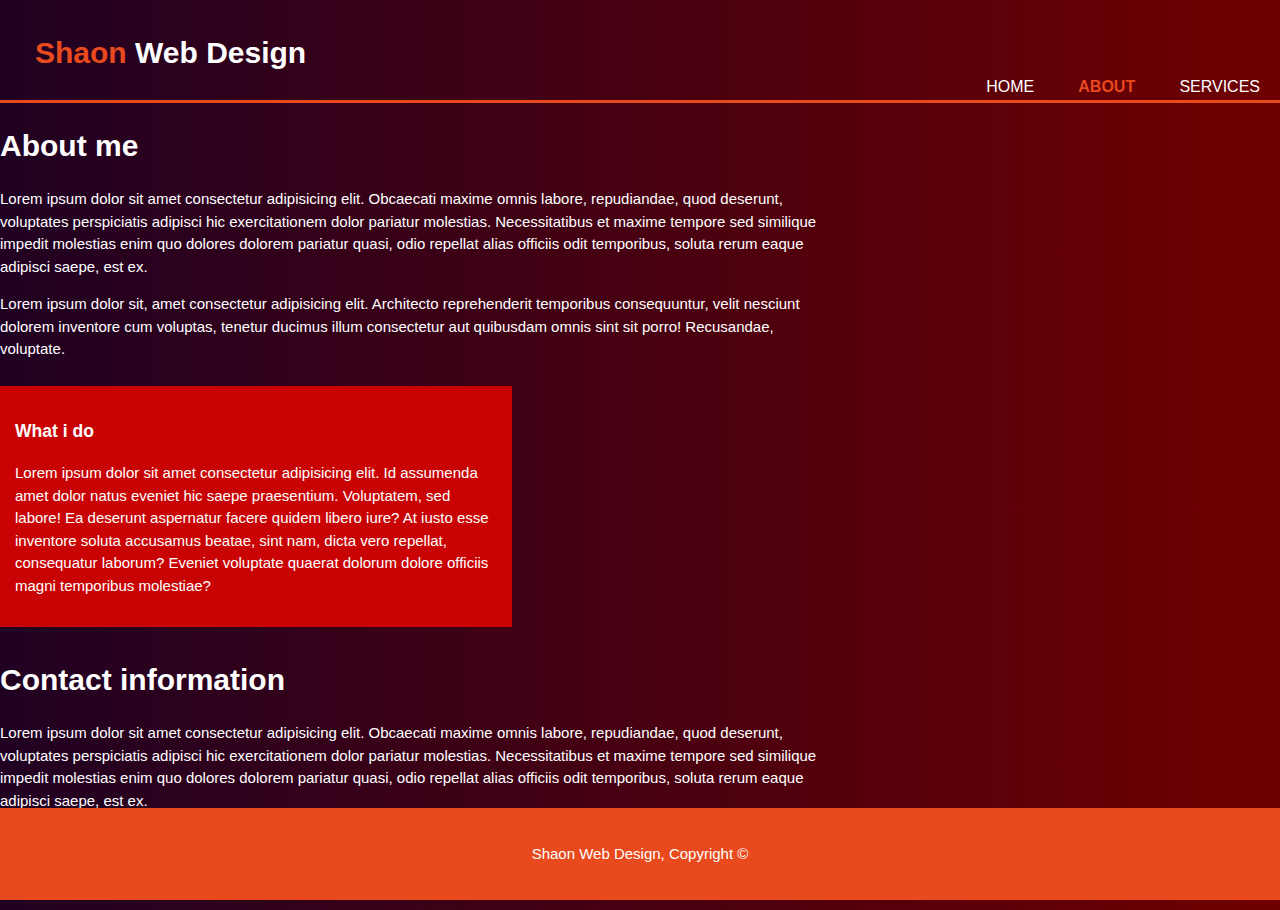
==== about.html @ cf0b405e "Update upload" ====
<!DOCTYPE html>
<html lang="en">
<head>
    <meta charset="UTF-8">
    <meta name="viewport" content="width=device-width">
    <meta http-equiv="X-UA-Compatible" content="ie=edge">
    <title>About</title>
    <link rel="stylesheet" href="css/style.css">
</head>
<body>
    <header> 
        <div class="container">
            <div id="branding">
                <h1><span class="highlight">Shaon</span> Web Design</h1>
            </div>
            <nav>
                <ul >
                    <li><a href="index.html">Home</a></li>
                    <li class="current"><a href="about.html">About</a></li>
                    <li><a href="services.html">Services</a></li>
                </ul>
            </nav>
        </div>
    </header>

   <section id="main">
        <div class="container">
        <article id="main-col">
            <h1 class="page-title">About me</h1>
            <p>
                Lorem ipsum dolor sit amet consectetur adipisicing elit. Obcaecati maxime omnis labore, repudiandae, quod deserunt, voluptates perspiciatis adipisci hic exercitationem dolor pariatur molestias. Necessitatibus et maxime tempore sed similique impedit molestias enim quo dolores dolorem pariatur quasi, odio repellat alias officiis odit temporibus, soluta rerum eaque adipisci saepe, est ex.
            </p>
            
            <p>
                Lorem ipsum dolor sit, amet consectetur adipisicing elit. Architecto reprehenderit temporibus consequuntur, velit nesciunt dolorem inventore cum voluptas, tenetur ducimus illum consectetur aut quibusdam omnis sint sit porro! Recusandae, voluptate.
            </p>
        </article>

        <aside id="sidebar">
            <div class="dark">
            <h3>What i do</h3>
            <p>Lorem ipsum dolor sit amet consectetur adipisicing elit. Id assumenda amet dolor natus eveniet hic saepe praesentium. Voluptatem, sed labore! Ea deserunt aspernatur facere quidem libero iure? At iusto esse inventore soluta accusamus beatae, sint nam, dicta vero repellat, consequatur laborum? Eveniet voluptate quaerat dolorum dolore officiis magni temporibus molestiae?</p>
            </div>
        </aside>

        </div>
    </section>
    
        
    <section id="main">
        <div class="container">
            <article id="main-col">
                <h1 class="page-title">Contact information</h1>
                <p>
                    Lorem ipsum dolor sit amet consectetur adipisicing elit. Obcaecati maxime omnis labore, repudiandae, quod deserunt, voluptates perspiciatis adipisci hic exercitationem dolor pariatur molestias. Necessitatibus et maxime tempore sed similique impedit molestias enim quo dolores dolorem pariatur quasi, odio repellat alias officiis odit temporibus, soluta rerum eaque adipisci saepe, est ex.
                </p>
                
                <p>
                    Lorem ipsum dolor sit, amet consectetur adipisicing elit. Architecto reprehenderit temporibus consequuntur, velit nesciunt dolorem inventore cum voluptas, tenetur ducimus illum consectetur aut quibusdam omnis sint sit porro! Recusandae, voluptate.
                </p>
            </article>
        </div>
    </section>

    <footer>
        <p>Shaon Web Design, Copyright &copy;</p>
    </footer>
</body>
</html>
---- css/style.css ----
body{
    /*font-family:  Arial, Helvetica, sans-serif;
    font-size: 15px;
    line-height: 1.5;
    Amount of space between each line*/

    font: 15px/1.5 Arial, Helvetica, sans-serif; /*Same as the lines above*/
    color: white;
    padding: 0; /*Pushes content to the side*/
    margin: 0;
    background: #200122;  /* fallback for old browsers */
    background: -webkit-linear-gradient(to left, #6f0000, #200122);  /* Chrome 10-25, Safari 5.1-6 */
    background: linear-gradient(to left, #6f0000, #200122); /* W3C, IE 10+/ Edge, Firefox 16+, Chrome 26+, Opera 12+, Safari 7+ */
    

}

/* Global */
.conatiner{
    width: 80%;
    margin: auto; /*Movies content to middle*/
    overflow: hidden;/*If something goes outside of a div, it becomes hidden instead of a scrollbar*/
}
header ul{ /* Unordered list in header*/
    margin: 0;
    padding: 0;
}

.button_1{
    height: 38px;
    background: #e8491d;
    border:0;
    padding-left: 20px;
    padding-right: 20px;
    color: #ffffff;
}

.textanimate{
    width: 100%;
    height: auto;
}

.dark{
    padding: 15px;
    background: #c90303;
    color: #ffffff;
    margin-top: 10px;
    margin-bottom: 10px;
}

/* Header */
header{
    color: #ffffff;
    padding-top: 30px;
    min-height: 70px; /*When the screen is smaller, the header adjust*/
    border-bottom: #e8491d 3px solid; /**/ 
}

header a{ /*All ahref elements in the header*/
    color: #ffffff;
    text-decoration: none;
    text-transform: uppercase;
    font-size: 16px;
}

header li{
    display: inline; /* List item stays next to each other*/
    padding: 0 20px 0 20px;
}

header #branding h1{
   margin: 0;
    margin-left: 35px;

}

header nav{ 
    float: right; /* Moves navigation to the right side of the page*/

}

header .highlight , header .current a{ /*Highlight the span in the header. Changes color on current page*/
    color: #e8491d;
    font-weight: bold;

}

header a:hover{ /*When hovering over an a element*/
    color: #cccccc;
    font-weight: bold;
}


/* Showcase */


#showcase{

    min-height: 400px;
    padding-top: 10px;
    text-align: right;
}
#showcase img{
    float: left;
    margin-top: -1px;
    padding-left: 14px;
    border-radius: 25px;
    width: 300px;
    height: 300px;
}

#showcase h1{
    margin-top: 100px;
    font-size: 55px;
    margin-bottom: 10px;
    margin-right: 100px;
}

#showcase p{
    font-size: 20px;
}

/* News Letter */

#newsletter{
    margin-top: -20px;
    padding: 15px;
    color: #ffffff;
    background: #000000;  /* fallback for old browsers */
background: -webkit-linear-gradient(to bottom, #434343, #000000);  /* Chrome 10-25, Safari 5.1-6 */
background: linear-gradient(to bottom, #434343, #000000); /* W3C, IE 10+/ Edge, Firefox 16+, Chrome 26+, Opera 12+, Safari 7+ */


    
    



}

#newsletter form{
    float:left;

}

#newsletter form{
    float:right;
    margin-top: 15px;

}

#newsletter input[type = "email"]{
    padding: 4px;
    height: 25px;
    width: 250px;
}




/* Boxes */

#boxes{
    margin-top: 20px;
    
}

#boxes .box{
    float: left;
    text-align: center;
    width: 30%;
    padding: 10px;


}

#boxes .box img{
    width: 90px;
    border-radius: 5px;
}

/* Side bar */

aside#sidebar{
    float: left;
    width: 40%;
    
}
aside#sidebar .qoute input, aside#sidebar .qoute textarea{
    width: 90px;
    padding: 5px;
}

/* Main-col */

article#main-col{
    float: left;
    width: 65%;
}

footer{
    position: absolute;
    bottom: 0;
    left: 0;
    right: 0;
    padding: 20px;
    margin-top: 20px;
    color: #ffffff;
    background-color: #e8491d;
    text-align: center;
}

/*Text animation*/
#str{ 
    display: block;
    float: right;
    width: 750px;
    padding: 20px;
    height: auto;
    font-family: sans-serif;
    font-size: 40px;
    margin: auto;
    margin-left: 300px;
    color: rgb(255, 255, 255);
    font-weight: bold;
}




/* Media Querries*/

@media (max-width:768px){ /*Tablets screen sizes*/
    header #branding,
    header nav,
    header nav li, 
    #newsletter h1,
    #newsletter form,
    #boxes .box,
    article#main-col,
    aside#sidebar{ /*Remove the float from header*/
        float: none;
        text-align: center;
        width: 100%;

    }
    header{
        padding-bottom: 20px;
    }
    #showcase img{ /* Center Image */
    float: none;
    display: block;
    margin-left: auto;
    margin-right: auto;
   
    }

    #showcase h1{
        margin-top: 40px;
    }

    #newsletter button{
        display: block;
        width: 100%;
    }
    #newsletter form input[type = "email"]{
        margin-bottom: 5px;

    }

    #str{
        font-size: 25px;
       
    }



}
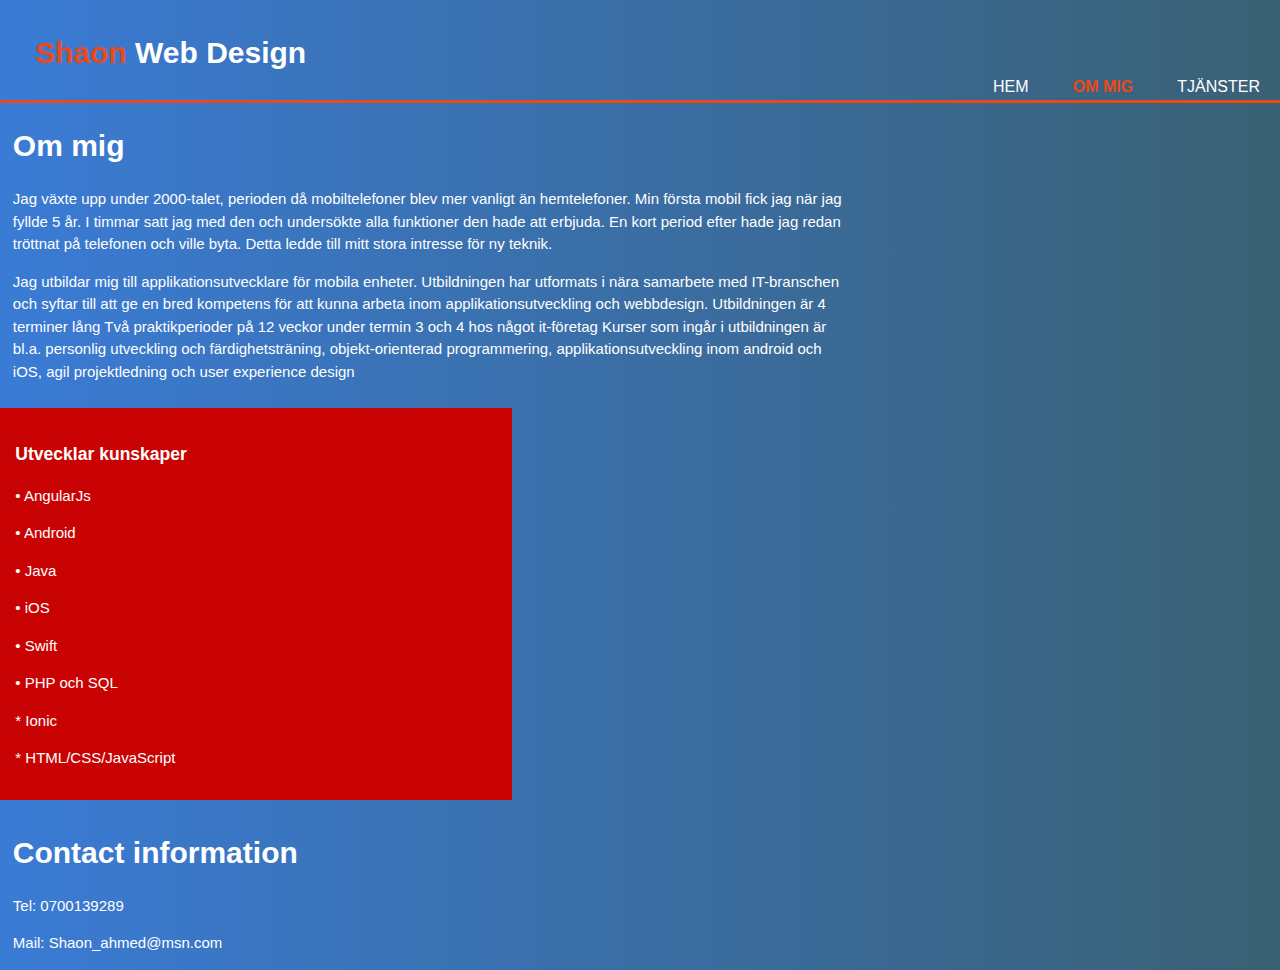
==== commit e587d584: "Design changes" ====
--- a/about.html
+++ b/about.html
@@ -15,9 +15,9 @@
             </div>
             <nav>
                 <ul >
-                    <li><a href="index.html">Home</a></li>
-                    <li class="current"><a href="about.html">About</a></li>
-                    <li><a href="services.html">Services</a></li>
+                    <li><a href="index.html">Hem</a></li>
+                    <li class="current"><a href="about.html">Om mig</a></li>
+                    <li><a href="services.html">Tjänster</a></li>
                 </ul>
             </nav>
         </div>
@@ -26,20 +26,32 @@
    <section id="main">
         <div class="container">
         <article id="main-col">
-            <h1 class="page-title">About me</h1>
+            <h1 class="page-title">Om mig</h1>
             <p>
-                Lorem ipsum dolor sit amet consectetur adipisicing elit. Obcaecati maxime omnis labore, repudiandae, quod deserunt, voluptates perspiciatis adipisci hic exercitationem dolor pariatur molestias. Necessitatibus et maxime tempore sed similique impedit molestias enim quo dolores dolorem pariatur quasi, odio repellat alias officiis odit temporibus, soluta rerum eaque adipisci saepe, est ex.
+                Jag växte upp under 2000-talet, perioden då mobiltelefoner blev mer vanligt än hemtelefoner. Min första mobil fick jag när jag fyllde 5 år. I timmar satt jag med den och undersökte alla funktioner den hade att erbjuda. En kort period efter hade jag redan tröttnat på telefonen och ville byta. Detta ledde till mitt stora intresse för ny teknik.
             </p>
             
             <p>
-                Lorem ipsum dolor sit, amet consectetur adipisicing elit. Architecto reprehenderit temporibus consequuntur, velit nesciunt dolorem inventore cum voluptas, tenetur ducimus illum consectetur aut quibusdam omnis sint sit porro! Recusandae, voluptate.
+                    Jag utbildar mig till applikationsutvecklare för mobila enheter. Utbildningen har utformats i nära samarbete med IT-branschen och syftar till att ge en bred kompetens för att kunna arbeta inom applikationsutveckling och webbdesign. 
+
+                    Utbildningen är 4 terminer lång
+                    Två praktikperioder på 12 veckor under termin 3 och 4 hos något it-företag 
+                    
+                    Kurser som ingår i utbildningen är bl.a. personlig utveckling och färdighetsträning, objekt-orienterad programmering, applikationsutveckling inom android och iOS, agil projektledning och user experience design 
             </p>
         </article>
 
         <aside id="sidebar">
             <div class="dark">
-            <h3>What i do</h3>
-            <p>Lorem ipsum dolor sit amet consectetur adipisicing elit. Id assumenda amet dolor natus eveniet hic saepe praesentium. Voluptatem, sed labore! Ea deserunt aspernatur facere quidem libero iure? At iusto esse inventore soluta accusamus beatae, sint nam, dicta vero repellat, consequatur laborum? Eveniet voluptate quaerat dolorum dolore officiis magni temporibus molestiae?</p>
+            <h3>Utvecklar kunskaper</h3>
+            <p>• AngularJs </p>
+            <p>• Android</p> 
+            <p>• Java</p>   
+            <p>• iOS</p> 
+            <p>• Swift</p> 
+            <p>• PHP och SQL</p> 
+            <p>* Ionic</p> 
+            <p>* HTML/CSS/JavaScript</p> 
             </div>
         </aside>
 
@@ -51,19 +63,14 @@
         <div class="container">
             <article id="main-col">
                 <h1 class="page-title">Contact information</h1>
-                <p>
-                    Lorem ipsum dolor sit amet consectetur adipisicing elit. Obcaecati maxime omnis labore, repudiandae, quod deserunt, voluptates perspiciatis adipisci hic exercitationem dolor pariatur molestias. Necessitatibus et maxime tempore sed similique impedit molestias enim quo dolores dolorem pariatur quasi, odio repellat alias officiis odit temporibus, soluta rerum eaque adipisci saepe, est ex.
-                </p>
+                <p>Tel: 0700139289</p>
+                <p>Mail: Shaon_ahmed@msn.com</p>
                 
-                <p>
-                    Lorem ipsum dolor sit, amet consectetur adipisicing elit. Architecto reprehenderit temporibus consequuntur, velit nesciunt dolorem inventore cum voluptas, tenetur ducimus illum consectetur aut quibusdam omnis sint sit porro! Recusandae, voluptate.
-                </p>
+                
             </article>
         </div>
     </section>
 
-    <footer>
-        <p>Shaon Web Design, Copyright &copy;</p>
-    </footer>
+    
 </body>
 </html>--- a/css/style.css
+++ b/css/style.css
@@ -8,16 +8,17 @@
     color: white;
     padding: 0; /*Pushes content to the side*/
     margin: 0;
-    background: #200122;  /* fallback for old browsers */
-    background: -webkit-linear-gradient(to left, #6f0000, #200122);  /* Chrome 10-25, Safari 5.1-6 */
-    background: linear-gradient(to left, #6f0000, #200122); /* W3C, IE 10+/ Edge, Firefox 16+, Chrome 26+, Opera 12+, Safari 7+ */
+    background: #3a7bd5;  /* fallback for old browsers */
+    background: -webkit-linear-gradient(to left, #3a6073, #3a7bd5);  /* Chrome 10-25, Safari 5.1-6 */background: linear-gradient(to left, #3a6073, #3a7bd5); /* W3C, IE 10+/ Edge, Firefox 16+, Chrome 26+, Opera 12+, Safari 7+ */
+
     
 
 }
 
 /* Global */
 .conatiner{
-    width: 80%;
+    
+    width: 100%;
     margin: auto; /*Movies content to middle*/
     overflow: hidden;/*If something goes outside of a div, it becomes hidden instead of a scrollbar*/
 }
@@ -42,6 +43,7 @@
 
 .dark{
     padding: 15px;
+    padding-left: 3%;
     background: #c90303;
     color: #ffffff;
     margin-top: 10px;
@@ -93,12 +95,12 @@
 
 /* Showcase */
 
-
 #showcase{
 
     min-height: 400px;
     padding-top: 10px;
-    text-align: right;
+    text-align: center;
+    
 }
 #showcase img{
     float: left;
@@ -126,16 +128,7 @@
     margin-top: -20px;
     padding: 15px;
     color: #ffffff;
-    background: #000000;  /* fallback for old browsers */
-background: -webkit-linear-gradient(to bottom, #434343, #000000);  /* Chrome 10-25, Safari 5.1-6 */
-background: linear-gradient(to bottom, #434343, #000000); /* W3C, IE 10+/ Edge, Firefox 16+, Chrome 26+, Opera 12+, Safari 7+ */
-
-
-    
-    
-
-
-
+    background: #e8491d;
 }
 
 #newsletter form{
@@ -195,6 +188,7 @@
 
 article#main-col{
     float: left;
+    padding-left: 1%;
     width: 65%;
 }
 
@@ -214,11 +208,11 @@
 #str{ 
     display: block;
     float: right;
-    width: 750px;
+    width: 650px;
     padding: 20px;
     height: auto;
     font-family: sans-serif;
-    font-size: 40px;
+    font-size: 20px;
     margin: auto;
     margin-left: 300px;
     color: rgb(255, 255, 255);
@@ -241,12 +235,14 @@
     aside#sidebar{ /*Remove the float from header*/
         float: none;
         text-align: center;
-        width: 100%;
+        width: 95%;
 
     }
     header{
         padding-bottom: 20px;
     }
+    
+
     #showcase img{ /* Center Image */
     float: none;
     display: block;
@@ -268,15 +264,28 @@
 
     }
 
-    #str{
-        font-size: 25px;
-       
-    }
-
-
-
-}
-
-
-
-
+    #str{ 
+        display: block;
+        
+        width: 350px;
+        padding: 20px;
+        height: auto;
+        font-family: sans-serif;
+        font-size: 20px;
+        margin: auto;
+        margin-left: 300px;
+        color: rgb(255, 255, 255);
+        font-weight: bold;
+    }
+
+    .dark{
+        margin-left: 18px;
+    }
+
+
+
+}
+
+
+
+
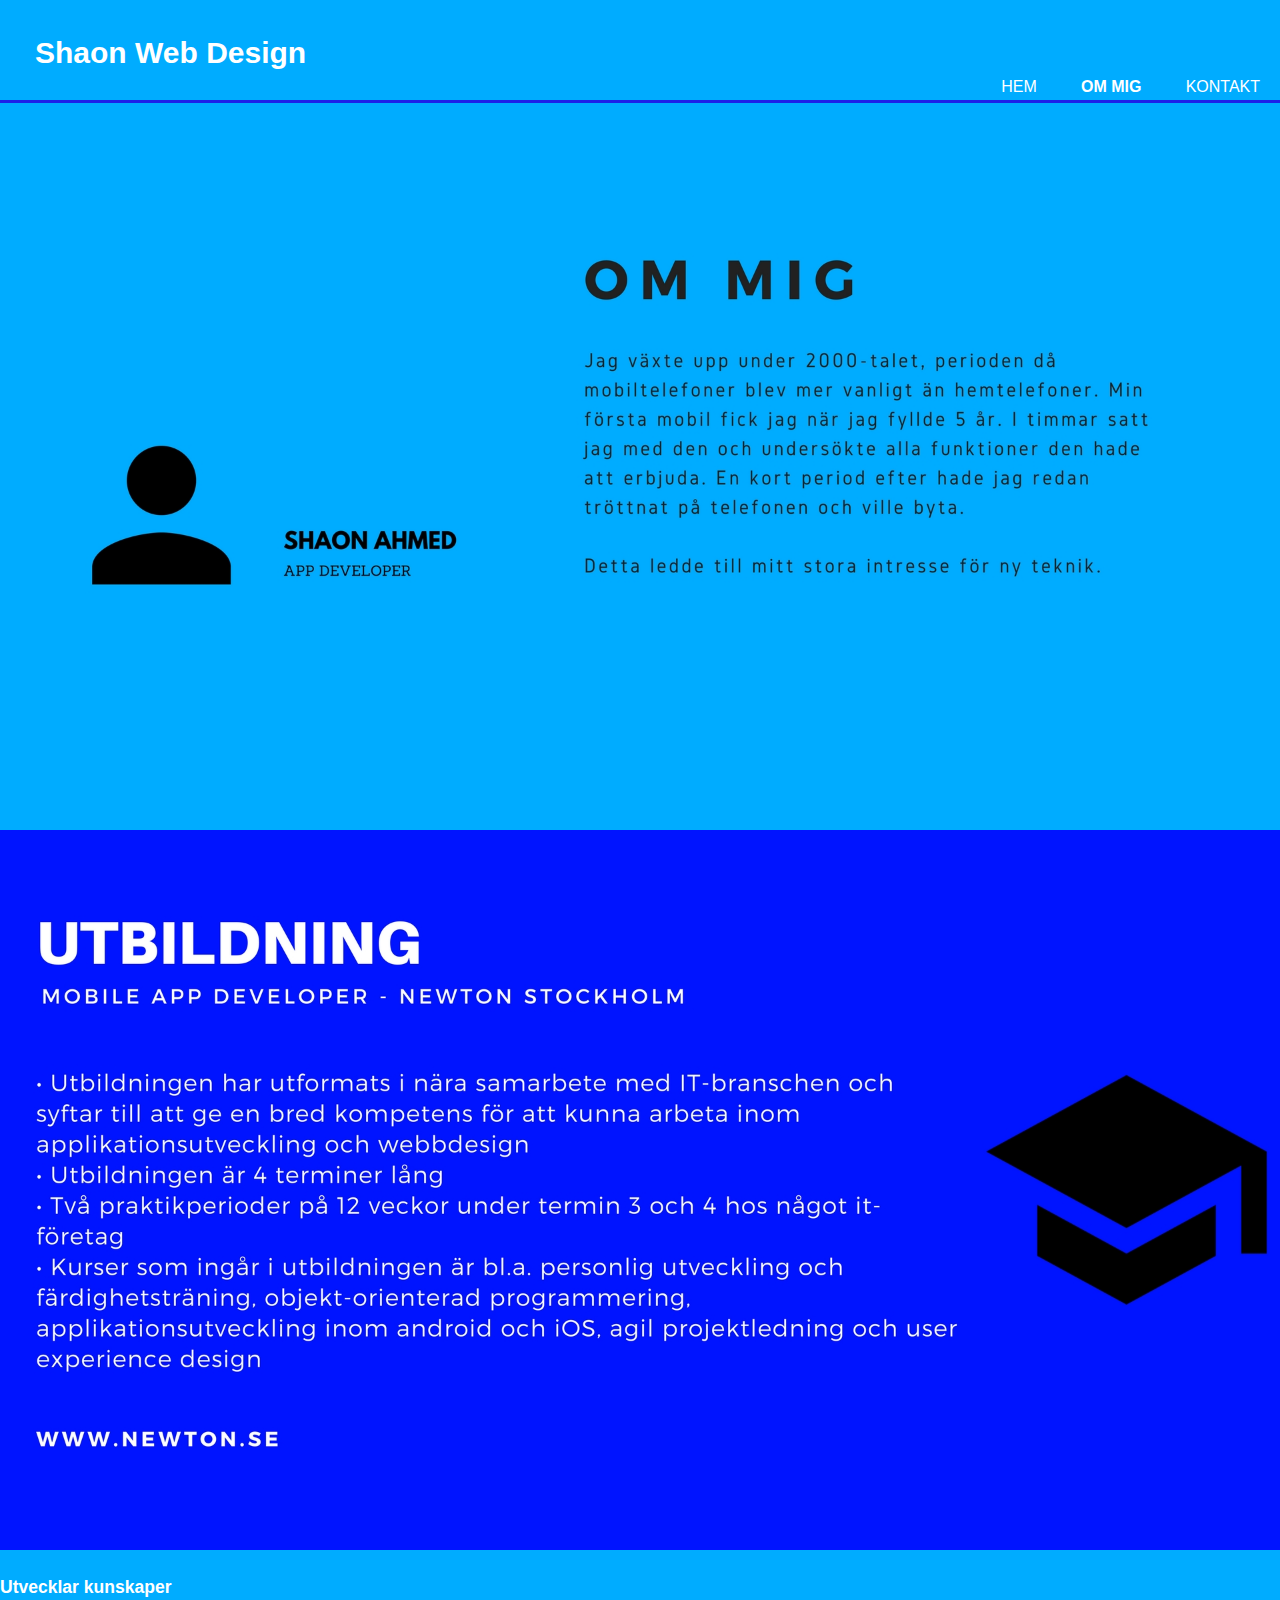
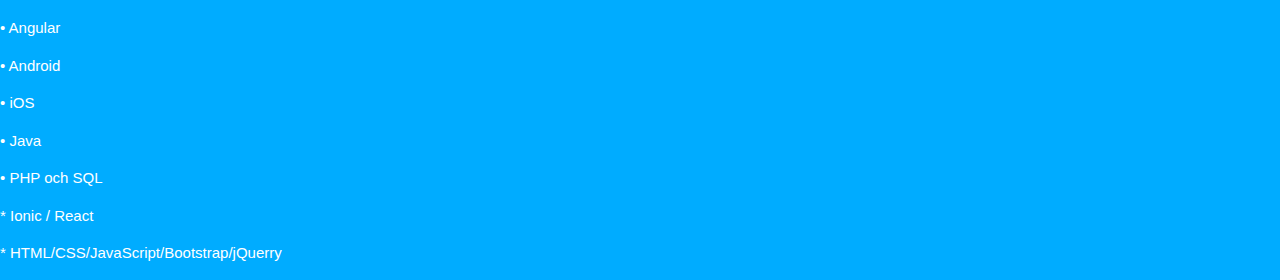
==== commit 33858a46: "Many design changes" ====
--- a/about.html
+++ b/about.html
@@ -17,60 +17,32 @@
                 <ul >
                     <li><a href="index.html">Hem</a></li>
                     <li class="current"><a href="about.html">Om mig</a></li>
-                    <li><a href="services.html">Tjänster</a></li>
+                    <li><a href="services.html">Kontakt</a></li>
                 </ul>
             </nav>
         </div>
     </header>
+    <div class="container">
+        <img src="img/abouttwo.jpg" width="100%" height="80%" alt="">
+    </div>
 
-   <section id="main">
-        <div class="container">
-        <article id="main-col">
-            <h1 class="page-title">Om mig</h1>
-            <p>
-                Jag växte upp under 2000-talet, perioden då mobiltelefoner blev mer vanligt än hemtelefoner. Min första mobil fick jag när jag fyllde 5 år. I timmar satt jag med den och undersökte alla funktioner den hade att erbjuda. En kort period efter hade jag redan tröttnat på telefonen och ville byta. Detta ledde till mitt stora intresse för ny teknik.
-            </p>
-            
-            <p>
-                    Jag utbildar mig till applikationsutvecklare för mobila enheter. Utbildningen har utformats i nära samarbete med IT-branschen och syftar till att ge en bred kompetens för att kunna arbeta inom applikationsutveckling och webbdesign. 
+    <div class="container">
+            <img src="img/education.jpg" width="100%" height="80%" alt="">
+    </div>
 
-                    Utbildningen är 4 terminer lång
-                    Två praktikperioder på 12 veckor under termin 3 och 4 hos något it-företag 
-                    
-                    Kurser som ingår i utbildningen är bl.a. personlig utveckling och färdighetsträning, objekt-orienterad programmering, applikationsutveckling inom android och iOS, agil projektledning och user experience design 
-            </p>
-        </article>
-
-        <aside id="sidebar">
-            <div class="dark">
-            <h3>Utvecklar kunskaper</h3>
-            <p>• AngularJs </p>
-            <p>• Android</p> 
-            <p>• Java</p>   
-            <p>• iOS</p> 
-            <p>• Swift</p> 
-            <p>• PHP och SQL</p> 
-            <p>* Ionic</p> 
-            <p>* HTML/CSS/JavaScript</p> 
+    <aside id="sidebar">
+            <div id="c">
+                <h3>Utvecklar kunskaper</h3>
+                <p>• Angular </p>
+                <p>• Android </p>
+                <p>• iOS</p>
+                <p>• Java</p>
+                <p>• PHP och SQL</p>
+                <p>* Ionic / React</p>
+                <p>* HTML/CSS/JavaScript/Bootstrap/jQuerry</p>
             </div>
         </aside>
-
-        </div>
-    </section>
-    
         
-    <section id="main">
-        <div class="container">
-            <article id="main-col">
-                <h1 class="page-title">Contact information</h1>
-                <p>Tel: 0700139289</p>
-                <p>Mail: Shaon_ahmed@msn.com</p>
-                
-                
-            </article>
-        </div>
-    </section>
-
     
 </body>
 </html>--- a/css/style.css
+++ b/css/style.css
@@ -4,22 +4,30 @@
     line-height: 1.5;
     Amount of space between each line*/
 
-    font: 15px/1.5 Arial, Helvetica, sans-serif; /*Same as the lines above*/
+    font: 15px/1.5 'Montserrat', sans-serif; /*Same as the lines above*/
     color: white;
     padding: 0; /*Pushes content to the side*/
     margin: 0;
-    background: #3a7bd5;  /* fallback for old browsers */
-    background: -webkit-linear-gradient(to left, #3a6073, #3a7bd5);  /* Chrome 10-25, Safari 5.1-6 */background: linear-gradient(to left, #3a6073, #3a7bd5); /* W3C, IE 10+/ Edge, Firefox 16+, Chrome 26+, Opera 12+, Safari 7+ */
-
-    
-
-}
+    background-color: #00acff;
+}
+
 
 /* Global */
+
+#c{
+    margin:auto;
+}
 .conatiner{
     
     width: 100%;
     margin: auto; /*Movies content to middle*/
+    overflow: hidden;/*If something goes outside of a div, it becomes hidden instead of a scrollbar*/
+}
+.conatinerTwo{
+    
+    width: 100%;
+    margin: auto; /*Movies content to middle*/
+    margin-left: 20px;
     overflow: hidden;/*If something goes outside of a div, it becomes hidden instead of a scrollbar*/
 }
 header ul{ /* Unordered list in header*/
@@ -27,14 +35,7 @@
     padding: 0;
 }
 
-.button_1{
-    height: 38px;
-    background: #e8491d;
-    border:0;
-    padding-left: 20px;
-    padding-right: 20px;
-    color: #ffffff;
-}
+
 
 .textanimate{
     width: 100%;
@@ -44,7 +45,7 @@
 .dark{
     padding: 15px;
     padding-left: 3%;
-    background: #c90303;
+    background: #183acf;
     color: #ffffff;
     margin-top: 10px;
     margin-bottom: 10px;
@@ -55,7 +56,7 @@
     color: #ffffff;
     padding-top: 30px;
     min-height: 70px; /*When the screen is smaller, the header adjust*/
-    border-bottom: #e8491d 3px solid; /**/ 
+    border-bottom: #1d20e8 3px solid; /**/ 
 }
 
 header a{ /*All ahref elements in the header*/
@@ -82,7 +83,7 @@
 }
 
 header .highlight , header .current a{ /*Highlight the span in the header. Changes color on current page*/
-    color: #e8491d;
+    color: #ffffff;
     font-weight: bold;
 
 }
@@ -96,19 +97,16 @@
 /* Showcase */
 
 #showcase{
-
+    background: url(../img/about.jpg);
+    background-size: 100% 500%;
     min-height: 400px;
     padding-top: 10px;
     text-align: center;
     
 }
 #showcase img{
-    float: left;
-    margin-top: -1px;
-    padding-left: 14px;
-    border-radius: 25px;
-    width: 300px;
-    height: 300px;
+    width: 100%;
+    height: auto;
 }
 
 #showcase h1{
@@ -148,9 +146,6 @@
     width: 250px;
 }
 
-
-
-
 /* Boxes */
 
 #boxes{
@@ -163,6 +158,7 @@
     text-align: center;
     width: 30%;
     padding: 10px;
+    margin-left: 20px
 
 
 }
@@ -187,9 +183,11 @@
 /* Main-col */
 
 article#main-col{
+    
     float: left;
     padding-left: 1%;
     width: 65%;
+    display: block;
 }
 
 footer{
@@ -208,15 +206,74 @@
 #str{ 
     display: block;
     float: right;
-    width: 650px;
+    width: 64%;
     padding: 20px;
     height: auto;
-    font-family: sans-serif;
-    font-size: 20px;
+    font-family: 'Montserrat', sans-serif;
+    font-size: 36px;
     margin: auto;
     margin-left: 300px;
     color: rgb(255, 255, 255);
     font-weight: bold;
+}
+
+.res{
+    background-image: url("../img/abouttwo.jpg");
+    width: 100%;
+    height: 80%;
+}
+.sthlm{
+    background-image: url(../img/ef.jpg);
+    background-repeat: no-repeat;
+    width: 100%;
+    height: 400px;
+
+}
+
+.skillstxt{
+display: block;
+text-align: center;
+background-color: #183acf;
+border-width: 1px;
+border-style: solid;
+border-color: white;
+}
+.skillspic{
+    display: block;
+}
+.project {
+    width: 250px;
+    height: 250px;
+    display: inline-block; /* line up the pictures */
+    margin:auto 20%;
+
+}
+
+.project-image {
+    width: 170px;
+    height: 70%;
+    border-radius: 25px;
+   
+    overflow: hidden; /* This hides the parts that is sticking out*/
+    margin-right: 60%;
+    /* Hides content that sticks out*/
+}
+.project-image img { /* Gives the image right aspect-ratio*/
+    width: 100%;
+    height: 100%;
+    object-fit: cover;
+    transition: all 0.1s ease-in; /* hastighet vid inzoom*/
+}
+.project-image img:hover { /* hover animation*/
+    transform: scale(1.2); /* Zooms in*/
+    
+    /* Scaling the projects*/
+}
+
+.desc {
+    padding: 13px;
+    margin-right: 80px;
+    text-align: center;
 }
 
 
@@ -266,8 +323,7 @@
 
     #str{ 
         display: block;
-        
-        width: 350px;
+        width: 300px;
         padding: 20px;
         height: auto;
         font-family: sans-serif;
@@ -278,14 +334,23 @@
         font-weight: bold;
     }
 
+    #res{
+
+    }
+
     .dark{
         margin-left: 18px;
     }
-
-
-
-}
-
-
-
-
+    .skillstxt{
+
+    }
+
+
+
+
+
+}
+
+
+
+
